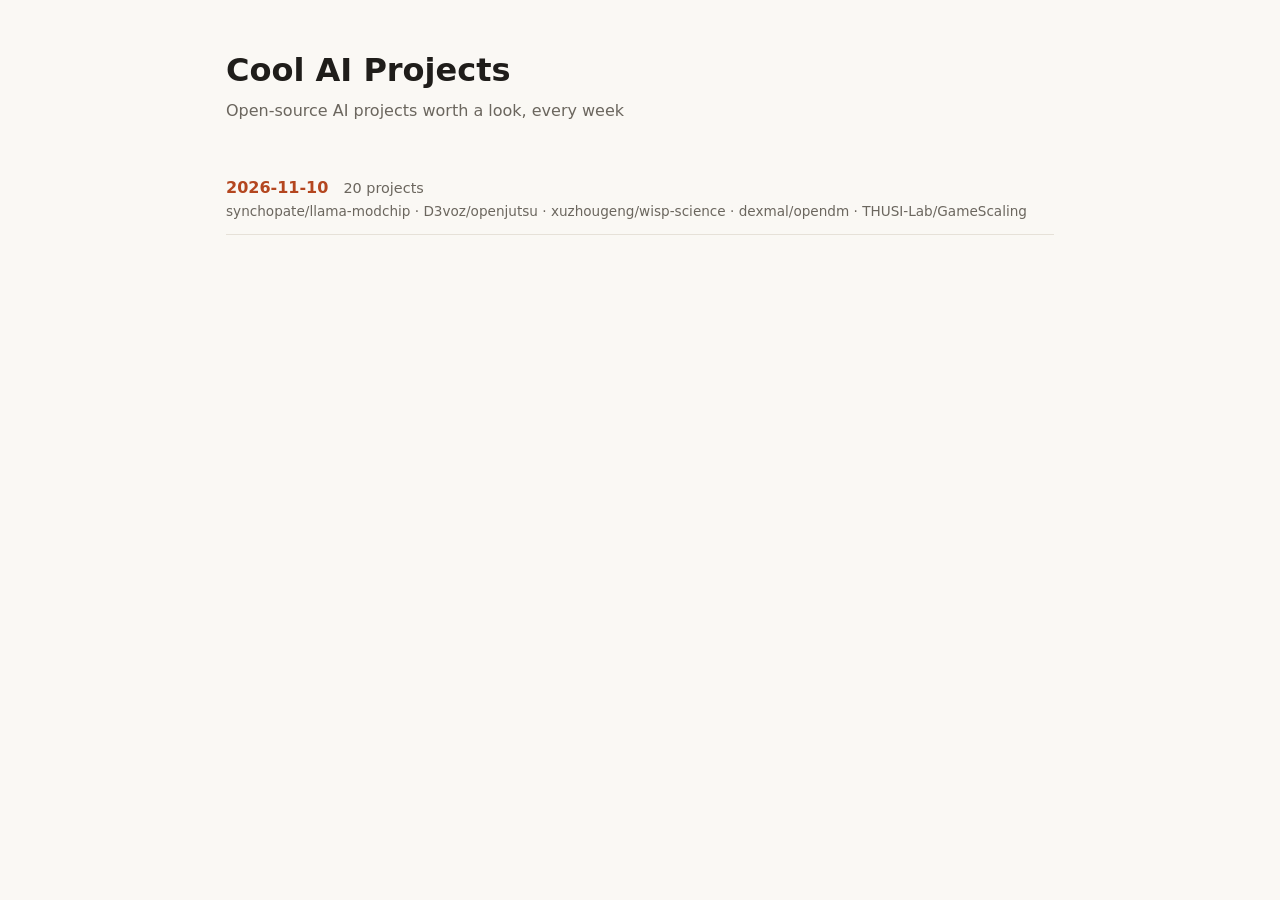
==== site/index.html @ df6c5b23 "Issue 2026-11-10" ====
<!doctype html>
<html lang="en">
<head>
<meta charset="utf-8">
<meta name="viewport" content="width=device-width, initial-scale=1">
<link rel="icon" href="data:image/svg+xml,%3Csvg xmlns=%22http://www.w3.org/2000/svg%22 viewBox=%220 0 100 100%22%3E%3Ctext y=%22.9em%22 font-size=%2290%22%3E%E2%9C%A8%3C/text%3E%3C/svg%3E">
<title>Cool AI Projects</title>
<link rel="stylesheet" href="style.css">
</head>
<body>
<header class="masthead">
  <h1>Cool AI Projects</h1>
  <p class="tagline">Open-source AI projects worth a look, every week</p>
</header>
<main>
  <ul class="archive">
  
    <li>
      <a href="issues/2026-11-10.html">2026-11-10</a>
      <span class="count">20 projects</span>
      <span class="hl">synchopate/llama-modchip · D3voz/openjutsu · xuzhougeng/wisp-science · dexmal/opendm · THUSI-Lab/GameScaling</span>
    </li>
  
  </ul>
</main>
</body>
</html>
---- site/style.css ----
:root {
  --bg: #faf8f4; --fg: #1f1d1a; --muted: #6b665e; --card: #ffffff;
  --line: #e6e1d8; --accent: #b4461f; --chip: #f1ece3;
}
@media (prefers-color-scheme: dark) {
  :root {
    --bg: #161514; --fg: #ece8e1; --muted: #a29b90; --card: #1f1e1c;
    --line: #34312d; --accent: #f08a5d; --chip: #2a2825;
  }
}
* { box-sizing: border-box; }
body {
  margin: 0; background: var(--bg); color: var(--fg);
  font: 16px/1.55 system-ui, -apple-system, "Segoe UI", sans-serif;
}
a { color: var(--accent); text-decoration: none; }
a:hover { text-decoration: underline; }
.masthead, main, footer { max-width: 860px; margin: 0 auto; padding: 0 16px; }
.masthead { padding-top: 40px; padding-bottom: 8px; }
.home { font-weight: 600; letter-spacing: .02em; }
h1 { font-size: 2rem; margin: .2em 0 0; }
.tagline { color: var(--muted); margin: .2em 0 1em; }
.toc { display: flex; flex-wrap: wrap; gap: 8px; }
.toc a {
  background: var(--chip); color: var(--fg); padding: 4px 12px;
  border-radius: 999px; font-size: .9rem;
}
.toc a span { color: var(--muted); margin-left: 4px; }
h2 {
  margin: 2.2em 0 .6em; padding-bottom: .3em; font-size: 1.35rem;
  border-bottom: 2px solid var(--line);
}
.card {
  display: flex; gap: 16px; background: var(--card);
  border: 1px solid var(--line); border-radius: 10px;
  padding: 14px; margin: 0 0 14px;
}
.thumb { flex: 0 0 200px; }
.thumb img {
  width: 200px; height: 130px; object-fit: cover; border-radius: 6px;
  background: var(--chip); display: block;
}
.body { min-width: 0; }
h3 { margin: 0 0 .3em; font-size: 1.05rem; overflow-wrap: anywhere; }
.blurb { margin: 0 0 .5em; }
.meta { margin: 0; font-size: .85rem; color: var(--muted);
        display: flex; flex-wrap: wrap; gap: 4px 14px; }
.empty { color: var(--muted); font-style: italic; }
footer { color: var(--muted); font-size: .85rem; padding-top: 30px;
         padding-bottom: 40px; }
.archive { list-style: none; padding: 0; }
.archive li { padding: 12px 0; border-bottom: 1px solid var(--line); }
.archive a { font-weight: 600; margin-right: 10px; }
.archive .count { color: var(--muted); font-size: .9rem; }
.archive .hl { display: block; color: var(--muted); font-size: .85rem;
               overflow-wrap: anywhere; }
@media (max-width: 600px) {
  .card { flex-direction: column; }
  .thumb, .thumb img { width: 100%; flex-basis: auto; height: 180px; }
}
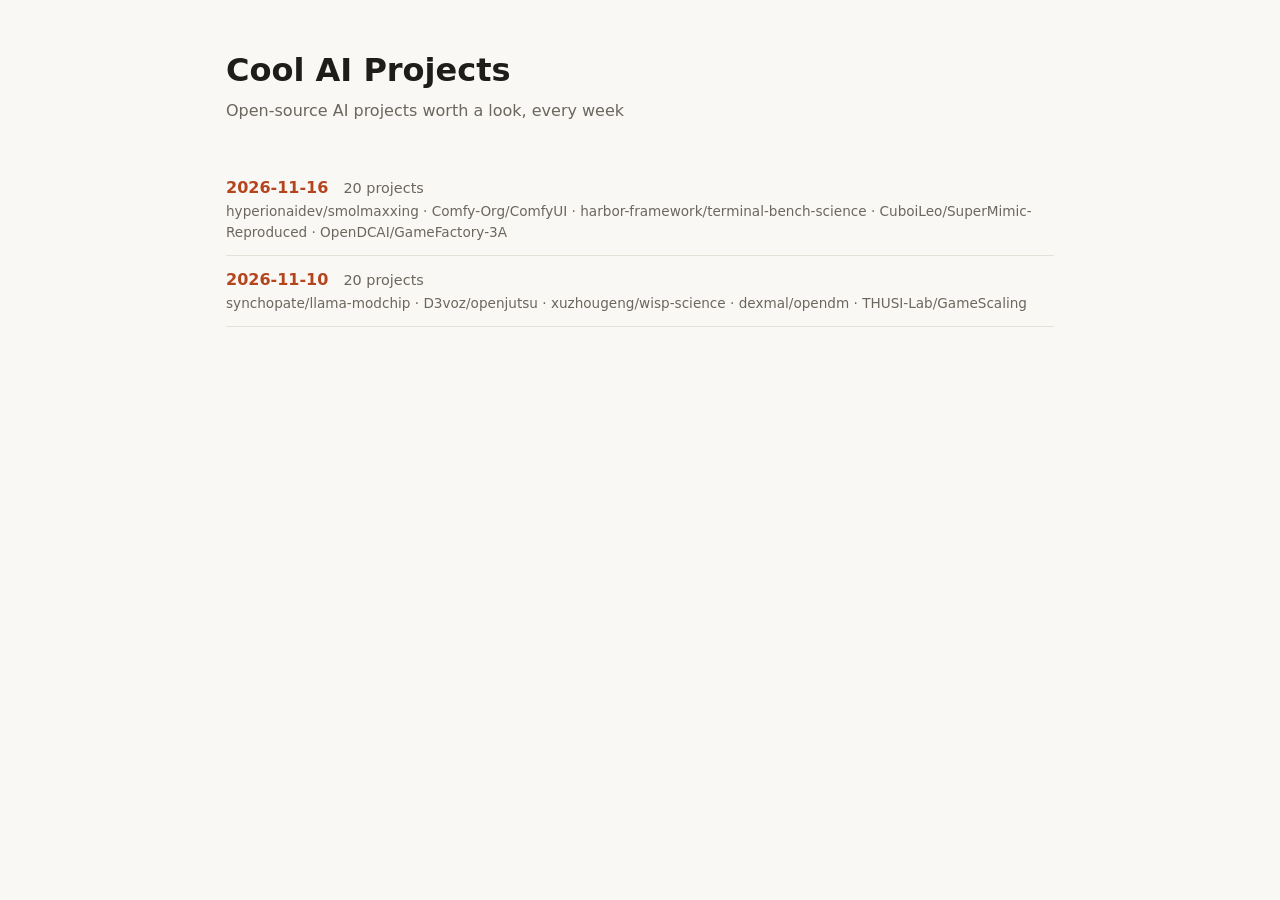
==== commit d2068446: "Issue 2026-11-16" ====
--- a/site/index.html
+++ b/site/index.html
@@ -16,6 +16,12 @@
   <ul class="archive">
   
     <li>
+      <a href="issues/2026-11-16.html">2026-11-16</a>
+      <span class="count">20 projects</span>
+      <span class="hl">hyperionaidev/smolmaxxing · Comfy-Org/ComfyUI · harbor-framework/terminal-bench-science · CuboiLeo/SuperMimic-Reproduced · OpenDCAI/GameFactory-3A</span>
+    </li>
+  
+    <li>
       <a href="issues/2026-11-10.html">2026-11-10</a>
       <span class="count">20 projects</span>
       <span class="hl">synchopate/llama-modchip · D3voz/openjutsu · xuzhougeng/wisp-science · dexmal/opendm · THUSI-Lab/GameScaling</span>
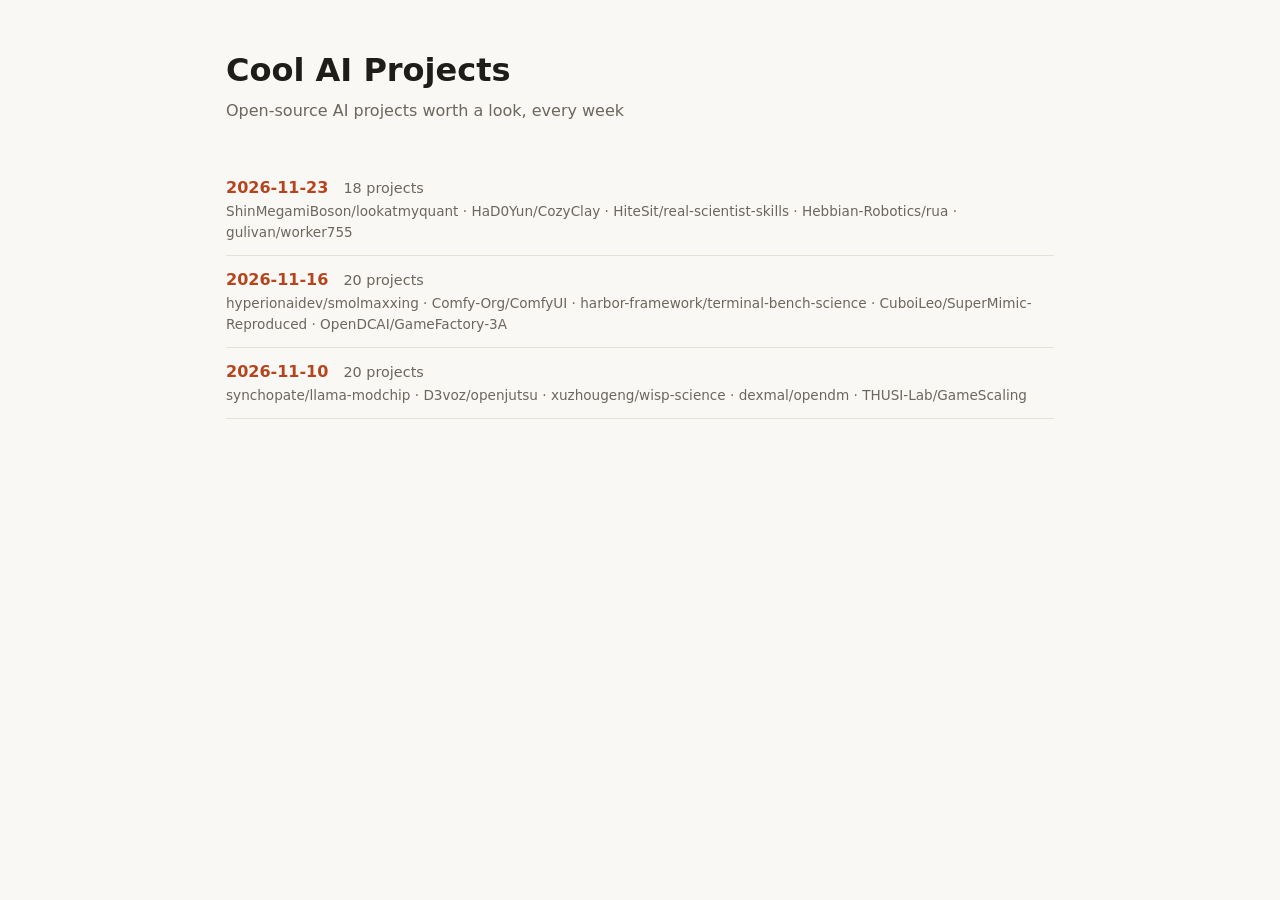
==== commit ab70e2dc: "Issue 2026-11-23" ====
--- a/site/index.html
+++ b/site/index.html
@@ -16,6 +16,12 @@
   <ul class="archive">
   
     <li>
+      <a href="issues/2026-11-23.html">2026-11-23</a>
+      <span class="count">18 projects</span>
+      <span class="hl">ShinMegamiBoson/lookatmyquant · HaD0Yun/CozyClay · HiteSit/real-scientist-skills · Hebbian-Robotics/rua · gulivan/worker755</span>
+    </li>
+  
+    <li>
       <a href="issues/2026-11-16.html">2026-11-16</a>
       <span class="count">20 projects</span>
       <span class="hl">hyperionaidev/smolmaxxing · Comfy-Org/ComfyUI · harbor-framework/terminal-bench-science · CuboiLeo/SuperMimic-Reproduced · OpenDCAI/GameFactory-3A</span>
